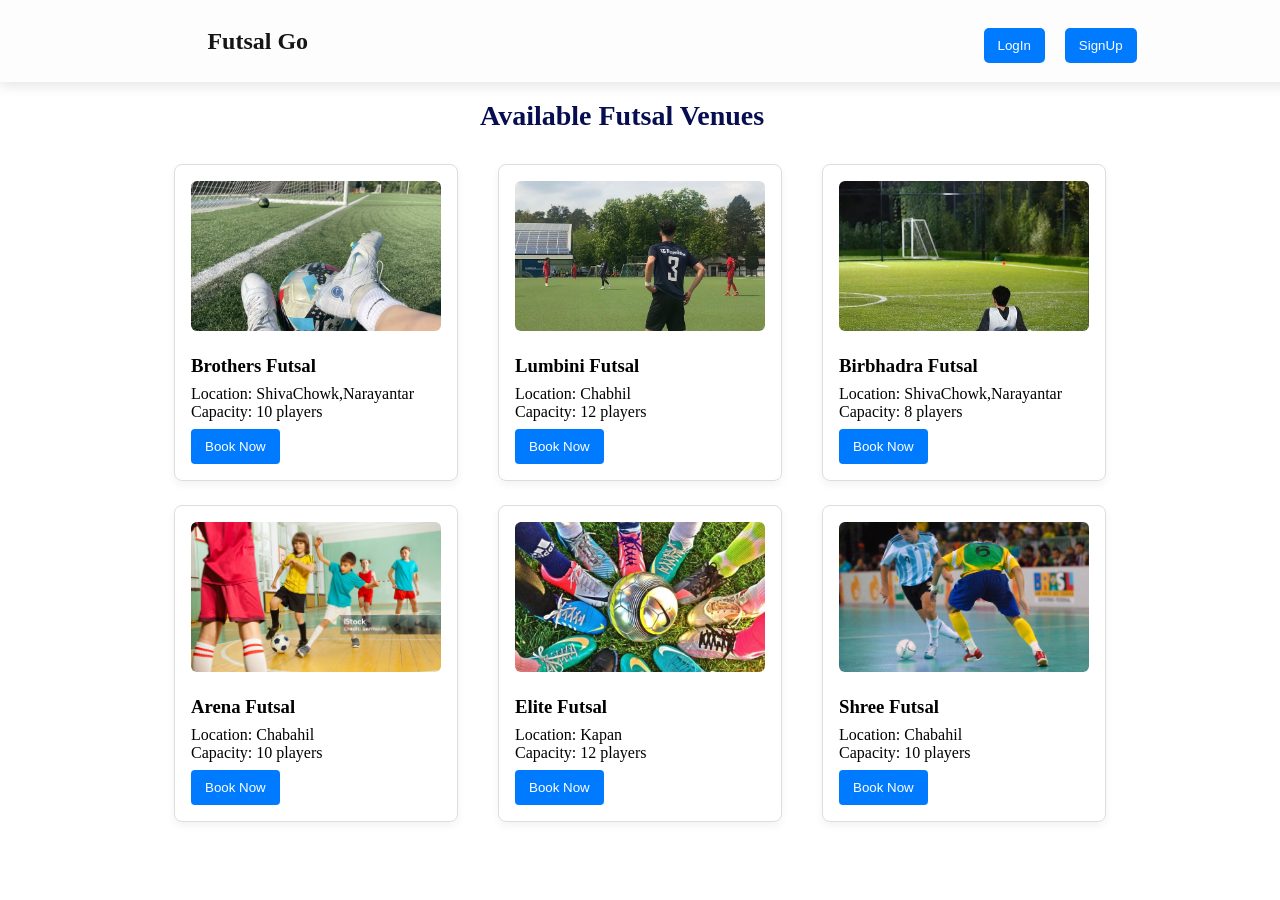
==== home/index.html @ 3a252cf2 "home" ====
<!DOCTYPE html>
<html lang="en">
<head>
    <meta charset="UTF-8">
    <meta name="viewport" content="width=device-width, initial-scale=1.0">
    <title>Document</title>
    <link rel="stylesheet" href="./style.css">
</head>
<body>
  <nav>
    <div class="logo">
      <h2>Futsal Go</h2>
    </div>
  <div class="buttons">
    <button>LogIn</button>
    <button>SignUp</button>
  </div>
  </nav>
    <div class="container">
    <h2 style="margin-left: 480px;">Available Futsal Venues</h2>
    <div class="venues">
        <div class="section-1">
        <div class="venue-card">
          <img src="./image/futsal1.jpg" alt="Brothers Futsal" />
          <h3>Brothers Futsal</h3>
          <p>Location: ShivaChowk,Narayantar</p>
          <p>Capacity: 10 players</p>
          <button>Book Now</button>
        </div>
        <div class="venue-card">
          <img src="./image/futsal 2.jpg" alt="Lumbini Futsal" />
          <h3>Lumbini Futsal</h3>
          <p>Location: Chabhil</p>
          <p>Capacity: 12 players</p>
          <button>Book Now</button>
        </div>
        <div class="venue-card">
          <img src="./image/futsal3.jpg" alt="Birbhadra Futsal" />
          <h3>Birbhadra Futsal</h3>
          <p>Location: ShivaChowk,Narayantar</p>
          <p>Capacity: 8 players</p>
          <button>Book Now</button>
        </div>
    </div>
    <div class="section-2">
        <div class="venue-card">
          <img src="./image/futsal4.jpg" alt="Shree Futsal" />
          <h3>Arena Futsal</h3>
          <p>Location: Chabahil</p>
          <p>Capacity: 10 players</p>
          <button>Book Now</button>
        </div>
        <div class="venue-card">
            <img src="./image/futsal5.jpg" alt="Shree Futsal" />
            <h3>Elite Futsal</h3>
            <p>Location: Kapan</p>
            <p>Capacity: 12 players</p>
            <button>Book Now</button>
          </div>
        <div class="venue-card">
            <img src="./image/futsal6.jpg" alt="Shree Futsal" />
            <h3>Shree Futsal</h3>
            <p>Location: Chabahil</p>
            <p>Capacity: 10 players</p>
            <button>Book Now</button>
        </div>
    </div>
</div>
</body>
</html>
---- home/style.css ----
*{
  margin: auto;
}

nav {
    display: flex;
    justify-content: space-between;
    align-items: center;
    padding: 16px 32px;
    background-color: #fefdfd; /* Dark background for the navbar */
    color: rgb(21, 21, 21); /* Text color */
    box-shadow: 0 4px 12px rgba(0, 0, 0, 0.1); /* Adding shadow */
    position: fixed; /* Make the navbar fixed at the top */
    width: 100%; /* Ensures it spans across the page */
    top: 0;
    left: 0;
    z-index: 1000; /* Keeps it on top of other content */
    height: 50px;
  }
.buttons{
  
  display: flex;
  gap: 20px;
  margin-left: 500px;
}
button{
  background-color: #007bff;
  color: white;
  border: none;
  padding: 10px 14px;
  border-radius: 5px;
  cursor: pointer;
  margin-top: 8px;
  gap: 100px;
}
  
.container h2{
    margin-bottom: 32px;
    margin-top: 100px;
    font-size: 28px;
    color: #070d51;
}

.venues {
    display: flex;
    gap: 24px;
    justify-content: center;
    flex-wrap: wrap;
  }
  .section-1{
    display: flex;
    gap: 40px;
  }
  .section-2{
    display: flex;
    gap: 40px;
  }
  
  .venue-card {
    border: 1px solid #ddd;
    border-radius: 8px;
    width: 250px;
    padding: 16px;
    box-shadow: 0 4px 8px rgba(0,0,0,0.05);
    text-align: left;
  }
  
  .venue-card img {
    width: 100%;
    height: 150px;
    object-fit: cover;
    border-radius: 6px;
    margin-bottom: 12px;
  }
  
  .venue-card h3 {
    margin: 8px 0;
  }
  
  .venue-card button {
    background-color: #007bff;
    color: white;
    border: none;
    padding: 10px 14px;
    border-radius: 4px;
    cursor: pointer;
    margin-top: 8px;
  }
  
  .venue-card button:hover {
    background-color: #0056b3;
  }
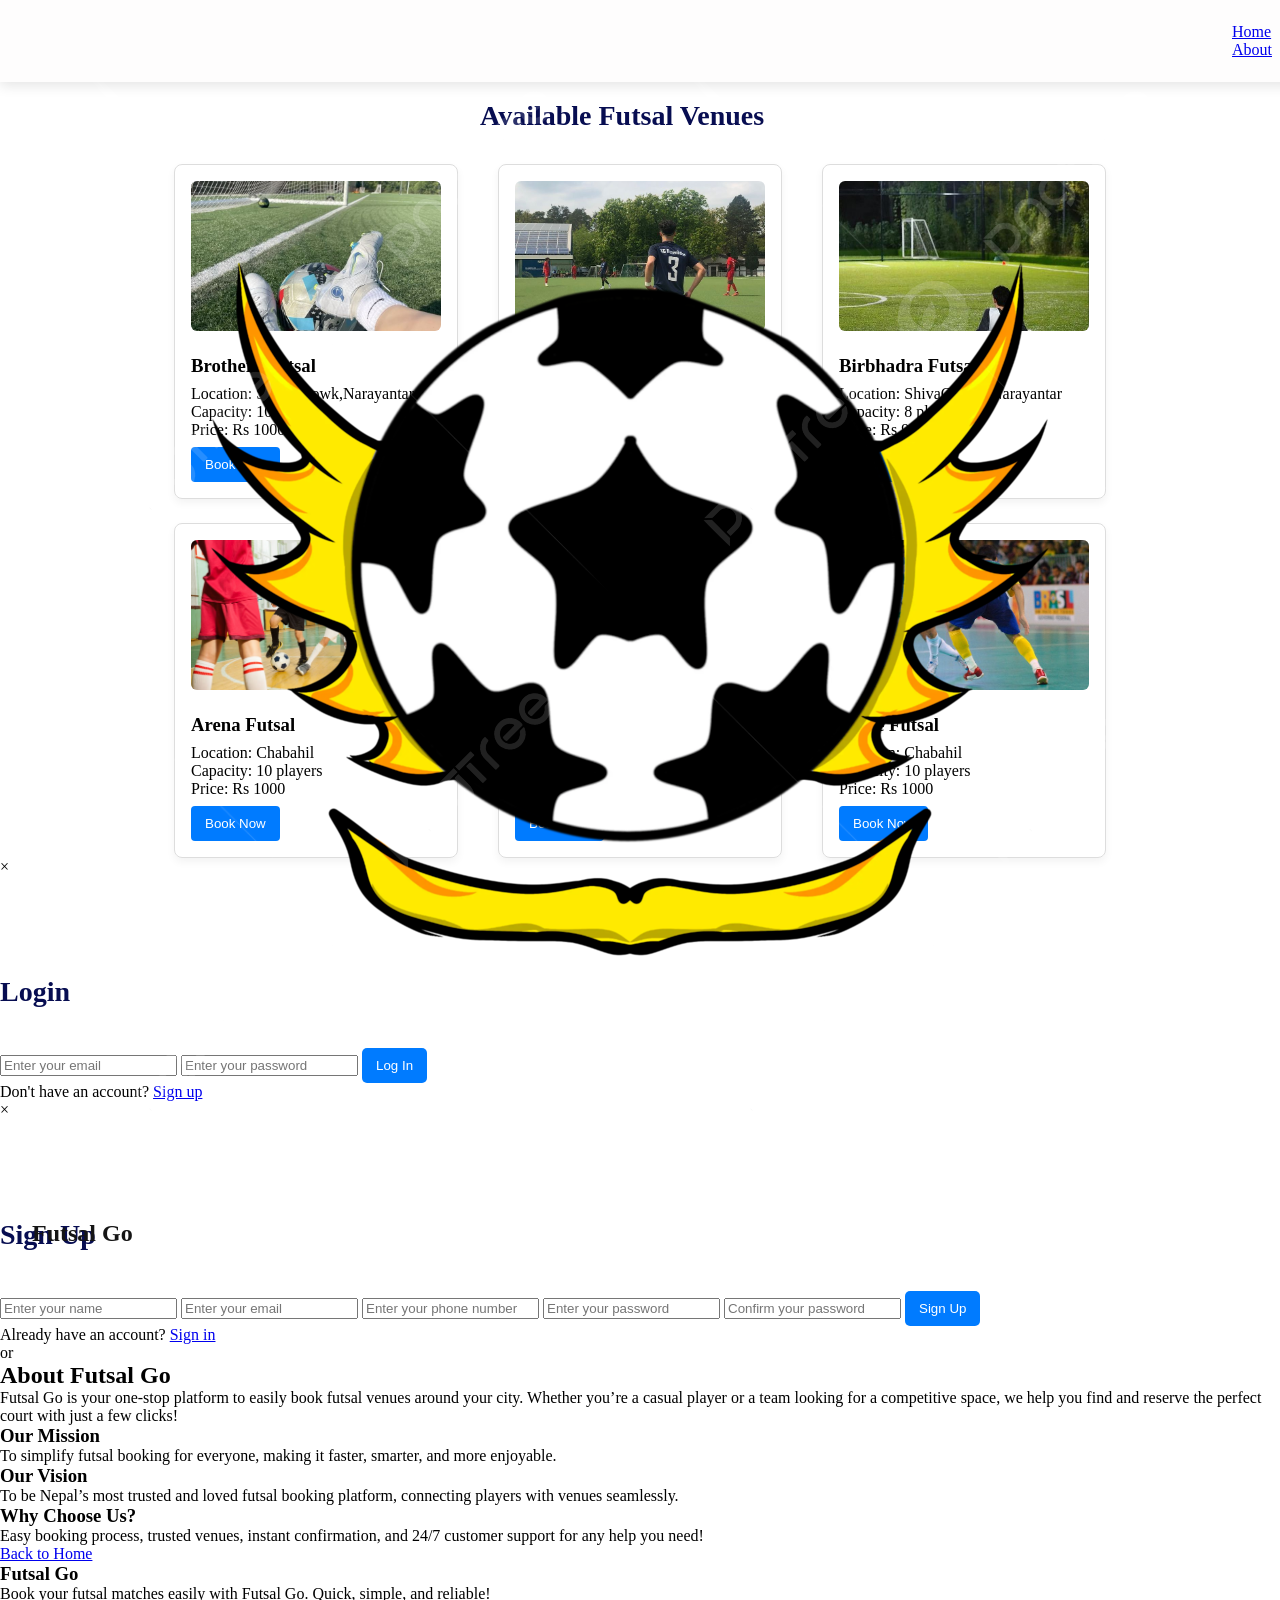
==== commit 5bfd712e: "second" ====
--- a/home/index.html
+++ b/home/index.html
@@ -5,18 +5,28 @@
     <meta name="viewport" content="width=device-width, initial-scale=1.0">
     <title>Document</title>
     <link rel="stylesheet" href="./style.css">
+    <link href="https://fonts.googleapis.com/css2?family=Poppins&display=swap" rel="stylesheet">
+    <script src="https://accounts.google.com/gsi/client" async defer></script>
+
 </head>
 <body>
   <nav>
     <div class="logo">
+      <img src="./image/logo.png" alt="logo">
       <h2>Futsal Go</h2>
+
+
+    </div>
+    <div class="nav-links">
+      <a href="#home">Home</a>
+      <a href="./about.html">About</a>
     </div>
   <div class="buttons">
-    <button>LogIn</button>
-    <button>SignUp</button>
+    <button id="loginBtn">LogIn</button>
+    <button id="signupBtn">SignUp</button>
   </div>
   </nav>
-    <div class="container">
+    <div id="home" class="container">
     <h2 style="margin-left: 480px;">Available Futsal Venues</h2>
     <div class="venues">
         <div class="section-1">
@@ -25,6 +35,7 @@
           <h3>Brothers Futsal</h3>
           <p>Location: ShivaChowk,Narayantar</p>
           <p>Capacity: 10 players</p>
+          <p><span>Price:</span> Rs 1000</p>
           <button>Book Now</button>
         </div>
         <div class="venue-card">
@@ -32,6 +43,7 @@
           <h3>Lumbini Futsal</h3>
           <p>Location: Chabhil</p>
           <p>Capacity: 12 players</p>
+          <p><span>Price:</span> Rs 1200</p>
           <button>Book Now</button>
         </div>
         <div class="venue-card">
@@ -39,6 +51,7 @@
           <h3>Birbhadra Futsal</h3>
           <p>Location: ShivaChowk,Narayantar</p>
           <p>Capacity: 8 players</p>
+          <p><span>Price:</span> Rs 9000</p>
           <button>Book Now</button>
         </div>
     </div>
@@ -48,6 +61,7 @@
           <h3>Arena Futsal</h3>
           <p>Location: Chabahil</p>
           <p>Capacity: 10 players</p>
+          <p><span>Price:</span> Rs 1000</p>
           <button>Book Now</button>
         </div>
         <div class="venue-card">
@@ -55,6 +69,7 @@
             <h3>Elite Futsal</h3>
             <p>Location: Kapan</p>
             <p>Capacity: 12 players</p>
+            <p><span>Price:</span> Rs 1200</p>
             <button>Book Now</button>
           </div>
         <div class="venue-card">
@@ -62,9 +77,166 @@
             <h3>Shree Futsal</h3>
             <p>Location: Chabahil</p>
             <p>Capacity: 10 players</p>
+            <p><span>Price:</span> Rs 1000</p>
             <button>Book Now</button>
         </div>
     </div>
 </div>
+
+<!-- Popup Modal for Login -->
+<div id="loginPopup" class="popup">
+  <div class="popup-content1">
+    <span class="close" id="loginClose">&times;</span>
+    <h2>Login</h2>
+    <form class="login-form">
+      <input type="email" id="loginEmail" placeholder="Enter your email" required>
+      <input type="password" id="loginPassword" placeholder="Enter your password" required>
+      <button type="submit" class="login-btn">Log In</button>
+    </form>
+    <p class="login-link">Don't have an account? <a href="#" id="goToSignup">Sign up</a></p>
+  </div>
+</div>
+
+<!-- Popup Modal for Signup -->
+<div id="signupPopup" class="popup">
+  <div class="popup-content">
+    <span class="close" id="signupClose">&times;</span>
+    <h2>Sign Up</h2>
+    <form class="signup-form">
+      <input type="text" id="name" placeholder="Enter your name" required>
+      <input type="email" id="email" placeholder="Enter your email" required>
+      <input type="text" id="number" placeholder="Enter your phone number" required>
+      <input type="password" id="password" placeholder="Enter your password" required>
+      <input type="password" id="confirmPassword" placeholder="Confirm your password" required>
+      <button type="submit" class="signup-btn">Sign Up</button>
+
+      <p class="login-link">Already have an account? <a href="#" id="goToLogin">Sign in</a></p>
+      <div class="or">or</div>
+  
+  <div id="g_id_onload" class="google"
+      data-client_id="YOUR_GOOGLE_CLIENT_ID_HERE"
+      data-context="signup"
+      data-ux_mode="popup"
+      data-callback="handleCredentialResponse">
+  </div>
+  
+  <div class="g_id_signin"
+      data-type="standard"
+      data-shape="rectangular"
+      data-theme="outline"
+      data-text="signup_with"
+      data-size="large">
+  </div>
+  </form>
+  </div>
+</div>
+
+<!-- About Section -->
+<section class="about-section">
+  <div class="about-container">
+    <h1>About <span>Futsal Go</span></h1>
+    <p>Futsal Go is your one-stop platform to easily book futsal venues around your city. 
+      Whether you’re a casual player or a team looking for a competitive space, 
+      we help you find and reserve the perfect court with just a few clicks!</p>
+    
+    <div class="about-cards">
+      <div class="card">
+        <h3>Our Mission</h3>
+        <p>To simplify futsal booking for everyone, making it faster, smarter, and more enjoyable.</p>
+      </div>
+      <div class="card">
+        <h3>Our Vision</h3>
+        <p>To be Nepal’s most trusted and loved futsal booking platform, connecting players with venues seamlessly.</p>
+      </div>
+      <div class="card">
+        <h3>Why Choose Us?</h3>
+        <p>Easy booking process, trusted venues, instant confirmation, and 24/7 customer support for any help you need!</p>
+      </div>
+    </div>
+
+    <a href="index.html" class="back-home-btn">Back to Home</a>
+  </div>
+</section>
+
+
+
+</body>
+</html>
+
+
+<footer>
+  <div class="footer-content">
+    <h3>Futsal Go</h3>
+    <p>Book your futsal matches easily with Futsal Go. Quick, simple, and reliable!</p>
+
+  </div>
+  <div class="footer-bottom">
+    <p>© 2025 Futsal Go | Designed by DSP</p>
+  </div>
+</footer>
+
+<script>
+const loginBtn = document.getElementById('loginBtn');
+const signupBtn = document.getElementById('signupBtn');
+const loginPopup = document.getElementById('loginPopup');
+const signupPopup = document.getElementById('signupPopup');
+const loginClose = document.getElementById('loginClose');
+const signupClose = document.getElementById('signupClose');
+
+const goToSignup = document.getElementById('goToSignup');
+const goToLogin = document.getElementById('goToLogin');
+
+
+  // Open Login Popup
+loginBtn.onclick = () => {
+  loginPopup.style.display = 'flex';
+  signupPopup.style.display = 'none';
+};
+
+// Open Signup Popup
+signupBtn.onclick = () => {
+  signupPopup.style.display = 'flex';
+  loginPopup.style.display = 'none';
+};
+
+// Close popups
+loginClose.onclick = () => {
+  loginPopup.style.display = 'none';
+};
+
+signupClose.onclick = () => {
+  signupPopup.style.display = 'none';
+};
+
+  // Switch from Login to Signup
+  goToSignup.onclick = (e) => {
+  e.preventDefault();
+  loginPopup.style.display = 'none';
+  signupPopup.style.display = 'flex';
+    };
+
+// Switch from Signup to Login
+  goToLogin.onclick = (e) => {
+  e.preventDefault();
+  signupPopup.style.display = 'none';
+  loginPopup.style.display = 'flex';
+};
+
+  window.onclick = (event) => {
+    if (event.target === popup) {
+      popup.style.display = 'none';
+    }
+    if (event.target === loginPopup) {
+    loginPopup.style.display = 'none';
+  }
+  };
+
+  function handleCredentialResponse(response) {
+      console.log("ID Token: " + response.credential);
+      }
+        // You can now send this token to your server to verify and create an account
+
+      
+  </script>
 </body>
 </html>
